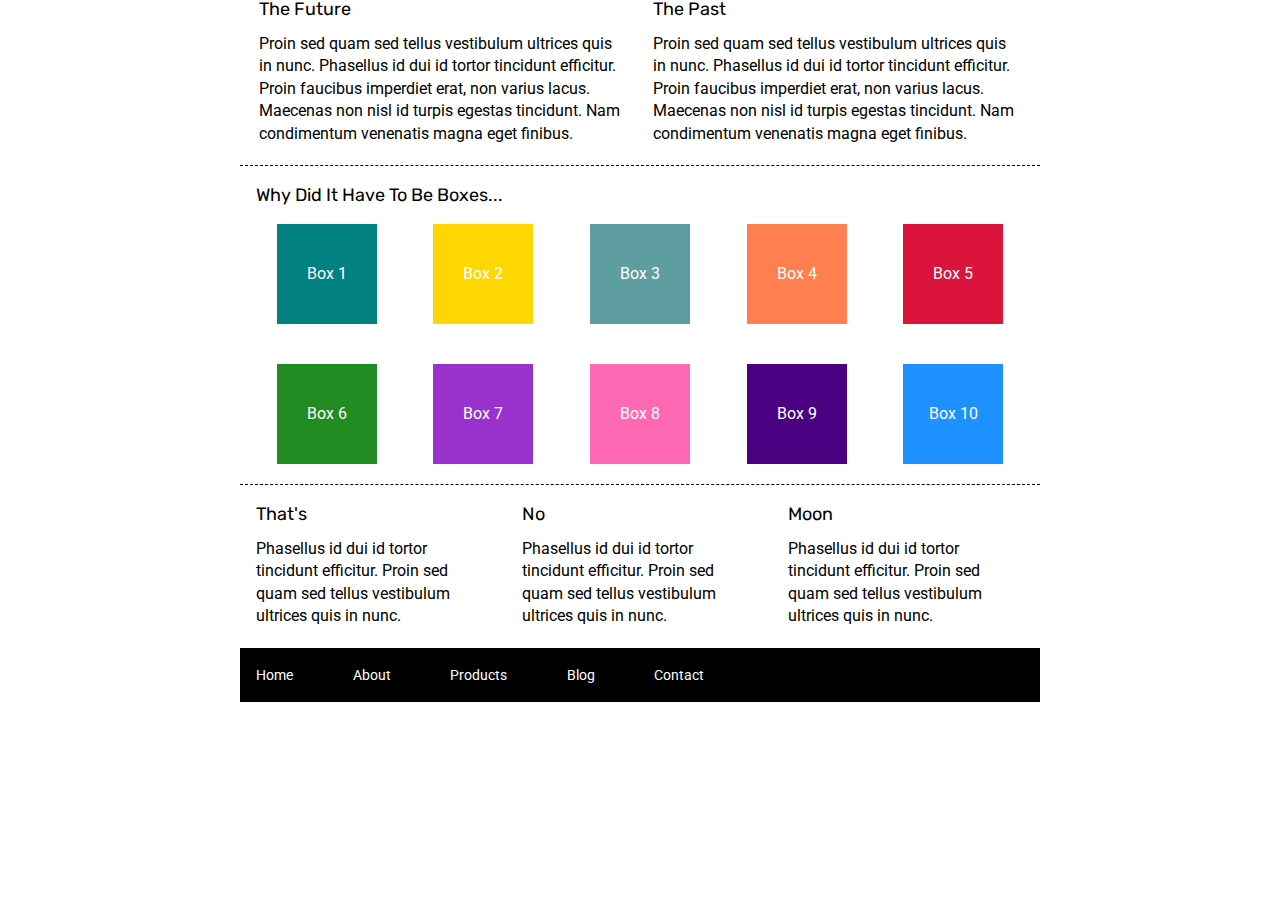
==== index.html @ 6ca41cad "created dev branch and split Meyers reset" ====
<!doctype html>

<html lang="en">
<head>
  <meta charset="utf-8">

  <title>Sprint Challenge - Home</title>

  <link href="https://fonts.googleapis.com/css?family=Roboto|Rubik" rel="stylesheet">
  <link rel="stylesheet" href="Meyers-reset.css">
  <link rel="stylesheet" href="css/index.css">

</head>

<body>
    <div class="container">
   
        <section class="top-content">
            <div class="text-container">
                <h2>The Future</h2>
                <p>Proin sed quam sed tellus vestibulum ultrices quis in nunc. Phasellus id dui id tortor tincidunt efficitur. Proin faucibus imperdiet erat, non varius lacus. Maecenas non nisl id turpis egestas tincidunt. Nam condimentum venenatis magna eget finibus.</p>
            </div>
            <div class="text-container">
                <h2>The Past</h2>
                <p>Proin sed quam sed tellus vestibulum ultrices quis in nunc. Phasellus id dui id tortor tincidunt efficitur. Proin faucibus imperdiet erat, non varius lacus. Maecenas non nisl id turpis egestas tincidunt. Nam condimentum venenatis magna eget finibus.</p>
            </div>
        </section>
        
        <section class="middle-content">
        
            <h2>Why Did It Have To Be Boxes...</h2>
            
            <div class="boxes">
                <div class="box" id="a">Box 1</div>
                <div class="box" id="b">Box 2</div>
                <div class="box" id="c">Box 3</div>
                <div class="box" id="d">Box 4</div>
                <div class="box" id="e">Box 5</div>
                <div class="box" id="f">Box 6</div>
                <div class="box" id="g">Box 7</div>
                <div class="box" id="h">Box 8</div>
                <div class="box" id="i">Box 9</div>
                <div class="box" id="j">Box 10</div>
            </div>
        
        </section>

        <section class="bottom-content">

            <div class="text-container">
                <h2>That's</h2>
                <p>Phasellus id dui id tortor tincidunt efficitur. Proin sed quam sed tellus vestibulum ultrices quis in nunc.</p>
            </div>
            <div class="text-container">
                <h2>No</h2>
                <p>Phasellus id dui id tortor tincidunt efficitur. Proin sed quam sed tellus vestibulum ultrices quis in nunc.</p>
            </div>
            <div class="text-container">
                <h2>Moon</h2>
                <p>Phasellus id dui id tortor tincidunt efficitur. Proin sed quam sed tellus vestibulum ultrices quis in nunc.</p>
            </div>

        </section>
        
        <footer>
            <nav>
                <a href="#">Home</a>
                <a href="#">About</a>
                <a href="#">Products</a>
                <a href="#">Blog</a>
                <a href="#">Contact</a>
            </nav>
        </footer>
    </div><!-- container -->        
</body>
</html>
---- css/index.css ----
* {
    box-sizing: border-box;
}

html, body {
    height: 100%;
    font-family: 'Roboto', sans-serif;
}

h1, h2, h3, h4, h5 {
    font-size: 18px;
    margin-bottom: 15px;
    font-family: 'Rubik', sans-serif;
}

p {
    line-height: 1.4;
}

.container {
    width: 800px;
    margin: 0 auto;
}

.top-content {
    display: flex;
    flex-wrap: wrap;
    justify-content: space-evenly;
    margin-bottom: 20px;
    border-bottom: 1px dashed black;
}

.top-content .text-container {
    width: 48%;
    padding: 0 1%;
    padding-bottom: 20px;  
}

.middle-content {
    margin-bottom: 20px;
    border-bottom: 1px dashed black;
}

.middle-content h2 {
    padding: 0 2%;
    margin-bottom: 0;
}

.middle-content .boxes {
    display: flex;
    flex-wrap: wrap;
    justify-content: space-evenly;
}

.middle-content .boxes .box {
    width: 12.5%;
    height: 100px;
    background: black;
    margin: 20px 2.5%;
    color: white;
    display: flex;
    align-items: center;
    justify-content: center;
}

#a {
    background: teal;
}

#b {
    background: gold;
}

#c {
    background: cadetblue;
}

#d {
    background: coral;
}

#e {
    background: crimson;
}

#f {
    background: forestgreen;
}

#g {
    background: darkorchid;
}

#h {
    background: hotpink;
}

#i {
    background: indigo;
}

#j {
    background: dodgerblue;
}

.bottom-content {
    display: flex;
    margin: 0 2% 20px;
    justify-content: space-around;
}

.bottom-content .text-container {
    padding-right: 4%;
}

.bottom-content .text-container:last-child {
    padding-right: 0;
}

footer {
    width: 100%;
    background: black;
}

footer nav {
    width: 60%;
    display: flex;
    justify-content: space-between;
    align-items: center;
    padding: 20px 2%;
    font-size: 14px;
}

footer nav a {
    color: white;
    text-decoration: none;
}
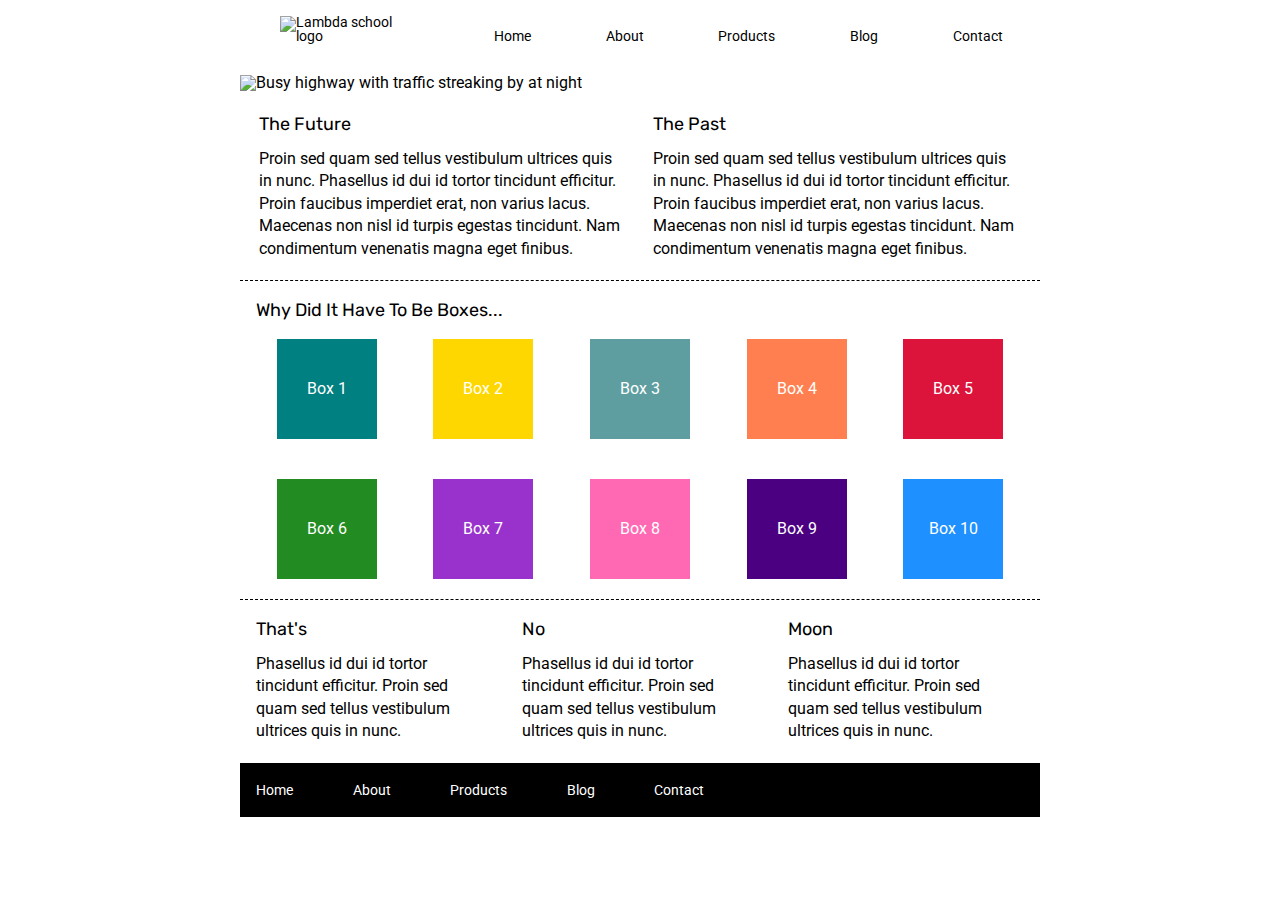
==== commit ea7e1cc4: "Header complete" ====
--- a/index.html
+++ b/index.html
@@ -13,8 +13,22 @@
 </head>
 
 <body>
+    <header>
+            <nav class="header-links">
+                <a href="#"><img src="/img/lambda-black.png" alt="Lambda school logo" class="logo"></a>
+                <a href="#">Home</a>
+                <a href="/about.html">About</a>
+                <a href="#">Products</a>
+                <a href="#">Blog</a>
+                <a href="#">Contact</a>
+            </nav>
+
+        <div class="header-img">
+            <img src="/img/jumbo.jpg" alt="Busy highway with traffic streaking by at night">
+        </div>
+    </header>
+
     <div class="container">
-   
         <section class="top-content">
             <div class="text-container">
                 <h2>The Future</h2>
--- a/css/index.css
+++ b/css/index.css
@@ -1,3 +1,5 @@
+/*General styles*/
+
 * {
     box-sizing: border-box;
 }
@@ -15,6 +17,38 @@
 
 p {
     line-height: 1.4;
+}
+
+header {
+    display: flex;
+    flex-direction: column;
+    justify-content: space-between;
+    width: 800px;
+    margin: 0 auto;
+}
+
+/*This is the beginning of the top content*/
+
+.header-links {
+    display: flex;
+    align-items:center;
+    justify-content: space-around;
+    margin: 2% 0;
+}
+
+.logo {
+    margin: 0 2% 10%;
+}
+
+.header-links a{
+    text-decoration: none;
+    color: black;
+    font-size: .9rem;
+}
+
+.header-img {
+    display: flex;
+    margin-bottom: 3%;
 }
 
 .container {
@@ -35,6 +69,8 @@
     padding: 0 1%;
     padding-bottom: 20px;  
 }
+
+/*This is the beginning of the middle content*/
 
 .middle-content {
     margin-bottom: 20px;
@@ -103,6 +139,8 @@
     background: dodgerblue;
 }
 
+/*This is the beginning of the bottom content*/
+
 .bottom-content {
     display: flex;
     margin: 0 2% 20px;
